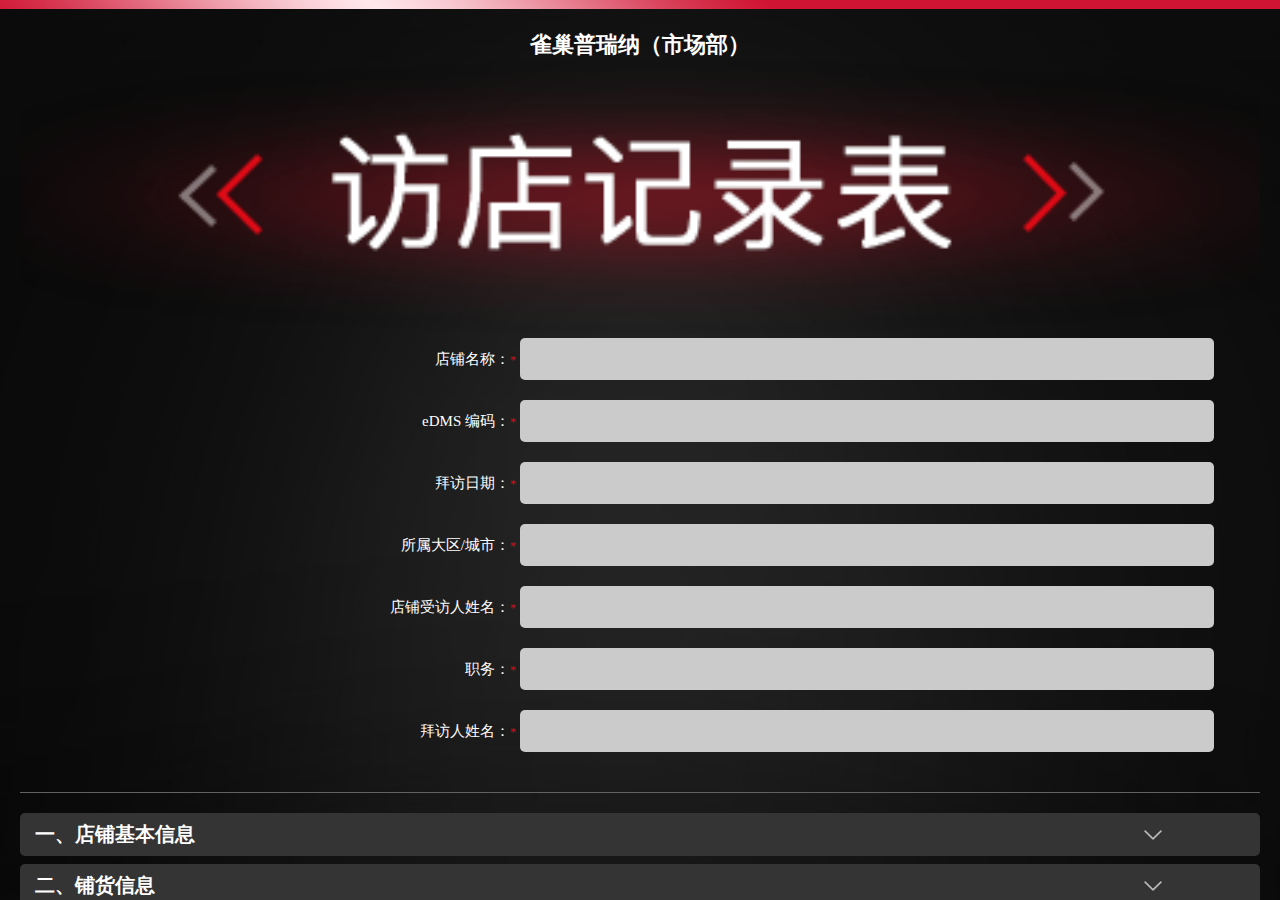
==== html/index.html @ 9c5c5c40 "add html" ====
<!DOCTYPE html>
<html lang="en">
<head>
	<meta charset="UTF-8">
	<title>雀巢普瑞纳</title>
	<meta name="viewport" content="width=device-width, initial-scale=1.0, maximum-scale=1.0, user-scalable=no" />
	<meta name="format-detection" content="email=no" />
	<meta name="formate-detection" content="email=no" />
	<meta name="Keywords" content="雀巢普瑞纳（市场部）" />
	<meta name="Description" content="访店记录表" />
	<!--css-->
	<link rel="stylesheet" type="text/css" href="css/main.css"/>
</head>
<body>
	<div class="container" id="container">
		<div class="wrapper">
			<!--mainInfo begin-->
			<div class="mainInfo">
				<h2>雀巢普瑞纳（市场部）</h2>
				<img class="recordSheet" src="images/recordSheet.png" alt="访店记录表">
				<div >
					<label>店铺名称：<span>*</span></label>
					<input type="text" name="shopName" />
				</div>
				<div >
					<label>eDMS 编码：<span>*</span></label>
					<input type="text" name="eDMSCode" />
				</div><div >
					<label>拜访日期：<span>*</span></label>
					<input type="text" name="visitDate" />
				</div><div >
					<label>所属大区/城市：<span>*</span></label>
					<input type="text" name="city" />
				</div><div >
					<label>店铺受访人姓名：<span>*</span></label>
					<input type="text" name="respondentsName" />
				</div><div >
					<label>职务：<span>*</span></label>
					<input type="text" name="position" />
				</div><div >
					<label>拜访人姓名：<span>*</span></label>
					<input type="text" name="visitorName" />
				</div>
				<div class="line"></div>
			</div>
			<!--mainInfo End-->
			<!--shopInfo begin-->
			<div class="primaryInfo shopInfo">
				<h2 class="title">一、店铺基本信息</h2>
				<div class="shopInfoCont padTop">
					<div class="smallTitle">1.主营业务类型：</div>
					<ul class="checkBox_options mainServiceType">
	                    <li><span>
	                        <input value="狗干粮" type="checkbox" name="food"></span>
	                        <label>狗干粮</label>
	                    </li>
	                    <li><span>
	                        <input value="猫干粮" type="checkbox" name="food"></span>
	                        <label>猫干粮</label>
	                    </li>
	                    <li><span>
	                        <input value="狗湿粮" type="checkbox" name="food"></span>
	                        <label>狗湿粮</label>
	                    </li>
	                    <li><span>
	                        <input value="猫湿量" type="checkbox" name="food"></span>
	                        <label>猫湿量</label>
	                    </li>
	                    <li><span>
	                        <input value="零食" type="checkbox" name="food"></span>
	                        <label>零食</label>
	                    </li>
	                    <li><span>
	                        <input value="营养品" type="checkbox" name="food"></span>
	                        <label>营养品</label>
	                    </li>
	                </ul>
	                <div class="smallTitle">2.增殖服务类型：</div>
					<ul class="checkBox_options addServiceType">
	                    <li><span>
	                        <input value="洗澡美容" type="checkbox" name="addService"></span>
	                        <label>洗澡美容</label>
	                    </li>
	                    <li><span>
	                        <input value="寄养" type="checkbox" name="addService"></span>
	                        <label>寄养</label>
	                    </li>
	                    <li><span>
	                        <input value="幼犬售卖" type="checkbox" name="addService"></span>
	                        <label>幼犬售卖</label>
	                    </li>
	                    <li><span>
	                        <input value="幼猫售卖" type="checkbox" name="addService"></span>
	                        <label>幼猫售卖</label>
	                    </li>
	                    <li><span>
	                        <input value=" 基础医疗" type="checkbox" name="addService"></span>
	                        <label> 基础医疗</label>
	                    </li>
	                </ul>
					<div class="smallTitle">3.是否为连锁（3家或以上为连锁）：</div>
					<ul class="radio_options addServiceType">
					    <li><span class="radio_eo ">
					        <input  type="radio"  name="chain" value="是" />
					    	</span>
					    	<label for="chain">是</label>
					    </li>
					    <li><span class="radio_eo ">
					        <input  type="radio"  name="chain" value="否" />
					    	</span>
					    	<label for="chain">否</label>
					    </li>
					</ul>
					<div class="smallTitle">4.店铺面积（m2）：</div>
					<ul class="radio_options addServiceType">
					    <li><span class="radio_eo">
					        <input  type="radio"  name="area" value="≥200" />
					    	</span>
					    	<label for="area">≥200</label>
					    </li>
					    <li><span class="radio_eo ">
					        <input  type="radio"  name="area" value="100~200" />
					    	</span>
					    	<label for="area">100~200</label>
					    </li>
						<li><span class="radio_eo ">
					        <input  type="radio"  name="area" value="50~100" />
					    	</span>
					    	<label for="area">50~100</label>
					    </li>
					    <li><span class="radio_eo ">
					        <input  type="radio"  name="area" value="20~40" />
					    	</span>
					    	<label for="area">20~40</label>
					    </li>
					    <li><span class="radio_eo ">
					        <input  type="radio"  name="area" value="50" />
					    	</span>
					    	<label for="area">50</label>
					    </li>
					</ul>
					<div class="smallTitle">5.经营年限：</div>
					<ul class="radio_options addServiceType">
					    <li><span class="radio_eo ">
					        <input  type="radio"  name="operatingYears" value="≥3" />
					    	</span>
					    	<label for="operatingYears">≥3</label>
					    </li>
					    <li><span class="radio_eo ">
					        <input  type="radio"  name="operatingYears" value="1~3" />
					    	</span>
					    	<label for="operatingYears">1~3</label>
					    </li>
						<li><span class="radio_eo ">
					        <input  type="radio"  name="operatingYears" value="≤1" />
					    	</span>
					    	<label for="operatingYears">≤1</label>
					    </li>
					</ul>
					<div class="smallTitle">6.店员数量：</div>
					<ul class="radio_options addServiceType">
					    <li><span class="radio_eo ">
					        <input  type="radio"  name="clerkNum" value="≥20" />
					    	</span>
					    	<label for="clerkNum">≥20</label>
					    </li>
					    <li><span class="radio_eo ">
					        <input  type="radio"  name="clerkNum" value="10~20" />
					    	</span>
					    	<label for="clerkNum">10~20</label>
					    </li>
						<li><span class="radio_eo ">
					        <input  type="radio"  name="clerkNum" value="5~10" />
					    	</span>
					    	<label for="clerkNum">5~10</label>
					    </li>
					    <li><span class="radio_eo ">
					        <input  type="radio"  name="clerkNum" value="2~5" />
					    	</span>
					    	<label for="clerkNum">2~5</label>
					    </li>
					    <li><span class="radio_eo ">
					        <input  type="radio"  name="clerkNum" value="≤2" />
					    	</span>
					    	<label for="clerkNum">≤2 </label>
					    </li>
					</ul>
					<div class="smallTitle">7.工作日平均每日客流量：</div>
					<ul class="radio_options passengerFlowDaily">
					    <li><span class="radio_eo ">
					        <input  type="radio"  name="passengerFlowDaily" value="≥30" />
					    	</span>
					    	<label for="passengerFlowDaily">≥30</label>
					    </li>
					    <li><span class="radio_eo ">
					        <input  type="radio"  name="passengerFlowDaily" value="20~30" />
					    	</span>
					    	<label for="passengerFlowDaily">20~30</label>
					    </li>
						<li><span class="radio_eo ">
					        <input  type="radio"  name="passengerFlowDaily" value="10~20" />
					    	</span>
					    	<label for="passengerFlowDaily">10~20</label>
					    </li>
					    <li><span class="radio_eo ">
					        <input  type="radio"  name="passengerFlowDaily" value="≤10" />
					    	</span>
					    	<label for="passengerFlowDaily">≤10</label>
					    </li>
					</ul>
					<div class="smallTitle">8.周末每日客流量：</div>
					<ul class="radio_options passengerFlowWeekly">
					    <li><span class="radio_eo ">
					        <input  type="radio"  name="passengerFlowWeekly" value="≥50 " />
					    	</span>
					    	<label for="passengerFlowWeekly">≥50 </label>
					    </li>
					    <li><span class="radio_eo ">
					        <input  type="radio"  name="passengerFlowWeekly" value="40~30" />
					    	</span>
					    	<label for="passengerFlowWeekly">40~30</label>
					    </li>
						<li><span class="radio_eo ">
					        <input  type="radio"  name="passengerFlowWeekly" value="20~30" />
					    	</span>
					    	<label for="passengerFlowWeekly">20~30</label>
					    </li>
					    <li><span class="radio_eo ">
					        <input  type="radio"  name="passengerFlowWeekly" value="≤20" />
					    	</span>
					    	<label for="passengerFlowWeekly">≤20</label>
					    </li>
					</ul>
					<div class="smallTitle">9.每个月总营业额（RMB）：</div>
					<ul class="radio_options turnoverMonthly halfWidth">
					    <li class="short"><span class="radio_eo ">
					        <input  type="radio"  name="turnoverMonthly" value="≥150,000" />
					    	</span>
					    	<label for="turnoverMonthly">≥150,000</label>
					    </li>
					    <li class="long"><span class="radio_eo ">
					        <input  type="radio"  name="turnoverMonthly" value="100,000~150,000" />
					    	</span>
					    	<label for="turnoverMonthly">100,000~150,000</label>
					    </li>
						<li><span class="radio_eo ">
					        <input  type="radio"  name="turnoverMonthly" value="50,000~100,000" />
					    	</span>
					    	<label for="turnoverMonthly">50,000~100,000</label>
					    </li>
					    <li><span class="radio_eo ">
					        <input  type="radio"  name="turnoverMonthly" value="10,000~50,000" />
					    	</span>
					    	<label for="turnoverMonthly">10,000~50,000</label>
					    </li>
					</ul>
					<div class="smallTitle">10.店铺年租金：
						<input class="annualRent" type="text" /> 人民币
					</div>
					<div class="smallTitle">11.店内所有狗干粮品牌中热卖的前三名单品：</div>
					<p class="rankingNum">第一名</p>
					<div class="proInfo hotProInfo">
						<label>品牌</label>
						<input type="text" class="brand"/>
					</div>
					<div class="proInfo hotProInfo">
						<label>单品名称</label>
						<input type="text" class="proName"/>
					</div>
					<div class="proInfo hotProInfo">
						<label>重量(g)</label>
						<input type="text" class="weight"/>
					</div>
					<div class="proInfo hotProInfo">
						<label>店铺零售价</label>
						<input type="text" class="price"/>
					</div>
					<p class="rankingNum">第二名</p>
					<div class="proInfo hotProInfo">
						<label>品牌</label>
						<input type="text" class="brand"/>
					</div>
					<div class="proInfo hotProInfo">
						<label>单品名称</label>
						<input type="text" class="proName"/>
					</div>
					<div class="proInfo hotProInfo">
						<label>重量(g)</label>
						<input type="text" class="weight"/>
					</div>
					<div class="proInfo hotProInfo">
						<label>店铺零售价</label>
						<input type="text" class="price"/>
					</div>
					<p class="rankingNum">第三名</p>
					<div class="proInfo hotProInfo">
						<label>品牌</label>
						<input type="text" class="brand"/>
					</div>
					<div class="proInfo hotProInfo">
						<label>单品名称</label>
						<input type="text" class="proName"/>
					</div>
					<div class="proInfo hotProInfo">
						<label>重量(g)</label>
						<input type="text" class="weight"/>
					</div>
					<div class="proInfo hotProInfo">
						<label>店铺零售价</label>
						<input type="text" class="price"/>
					</div>
					<div class="smallTitle">12.是否接受过普瑞纳的产品卖点培训（如果是请回答项目13）：</div>
					<ul class="radio_options training halfWidth">
					    <li><span class="radio_eo ">
					        <input  type="radio"  name="training" value="是" />
					    	</span>
					    	<label for="training">是</label>
					    </li>
					    <li><span class="radio_eo ">
					        <input  type="radio"  name="training" value="否" />
					    	</span>
					    	<label for="training">否</label>
					    </li>
					</ul>
					<div class="smallTitle">13.最近一次接受培训的时间：</div>
					<ul class="radio_options preTraining halfWidth">
					    <li><span class="radio_eo ">
					        <input  type="radio"  name="preTraining" value="≥ 1年" />
					    	</span>
					    	<label for="preTraining">≥ 1年</label>
					    </li>
					    <li><span class="radio_eo ">
					        <input  type="radio"  name="preTraining" value="半年~1年" />
					    	</span>
					    	<label for="preTraining">半年~1年</label>
					    </li>
					    <li><span class="radio_eo ">
					        <input  type="radio"  name="preTraining" value="半年" />
					    	</span>
					    	<label for="preTraining">半年</label>
					    </li> 
					</ul>

				</div>
				
			</div>
			<!--shopInfo End-->
			<!--distributionInfo begin-->
			<div class="primaryInfo distributionInfo">
				<h2 class="title">二、铺货信息</h2>
				<div class="shopInfoCont">
					<div class="smallTitle">1.是否参加普瑞纳TOP100计划：</div>
					<ul class="radio_options TOP100 ">
	                    <li><span class="radio_eo ">
                            <input  type="radio"  name="TOP100" value="是" />
                        	</span>
                        	<label for="TOP100">是</label>
                        </li>
                        <li><span class="radio_eo ">
                            <input  type="radio"  name="TOP100" value="否" />
                        	</span>
                        	<label for="TOP100">否</label>
                        </li>
                        <li><span class="radio_eo ">
                            <input  type="radio"  name="TOP100" value="洽谈中" />
                        	</span>
                        	<label for="TOP100">洽谈中</label>
                        </li> 
	                </ul>
					<div class="smallTitle">2.是否参加幼犬幼猫计划：</div>
					<ul class="radio_options TOP100 ">
					    <li><span class="radio_eo ">
					        <input  type="radio"  name="pupPlan" value="是" />
					        </span>
					        <label for="pupPlan">是</label>
					    </li>
					    <li><span class="radio_eo ">
					        <input  type="radio"  name="pupPlan" value="否" />
					        </span>
					        <label for="pupPlan">否</label>
					    </li>
					    <li><span class="radio_eo ">
					        <input  type="radio"  name="pupPlan" value="洽谈中" />
					        </span>
					        <label for="pupPlan">洽谈中</label>
					    </li> 
					</ul>
					<div class="smallTitle">3.是否参加普瑞纳促销计划：</div>
					<ul class="radio_options TOP100 ">
					    <li><span class="radio_eo ">
					        <input  type="radio"  name="purinaPlan" value="是" />
					        </span>
					        <label for="purinaPlan">是</label>
					    </li>
					    <li><span class="radio_eo ">
					        <input  type="radio"  name="purinaPlan" value="否" />
					        </span>
					        <label for="purinaPlan">否</label>
					    </li>
					    <li><span class="radio_eo ">
					        <input  type="radio"  name="purinaPlan" value="洽谈中" />
					        </span>
					        <label for="purinaPlan">洽谈中</label>
					    </li> 
					</ul>
					<div class="smallTitle">4.普瑞纳在售品牌</div>
					<ul class="checkBox_options saleBrand halfWidth">
					    <li><span>
					        <input value="冠能犬干粮" type="checkbox" name="sellingBrand"></span>
					        <label>冠能犬干粮</label>
					    </li>
					    <li><span>
					        <input value="丝倍亮犬干粮" type="checkbox" name="sellingBrand"></span>
					        <label>丝倍亮犬干粮</label>
					    </li>
					    <li><span>
					        <input value="康多乐犬干粮" type="checkbox" name="sellingBrand"></span>
					        <label>康多乐犬干粮</label>
					    </li>
					    <li><span>
					        <input value="冠能猫干粮" type="checkbox" name="sellingBrand"></span>
					        <label>冠能猫干粮</label>
					    </li>
					    <li><span>
					        <input value="喜跃猫干粮" type="checkbox" name="sellingBrand"></span>
					        <label>喜跃猫干粮</label>
					    </li>
					    <li><span>
					        <input value="喜跃猫湿粮" type="checkbox" name="sellingBrand"></span>
					        <label>喜跃猫湿粮</label>
					    </li>
					    <li><span>
					        <input value="珍致猫湿粮" type="checkbox" name="sellingBrand"></span>
					        <label>珍致猫湿粮</label>
					    </li>
					    <li><span>
					        <input value="妙多乐猫干粮" type="checkbox" name="sellingBrand"></span>
					        <label>妙多乐猫干粮</label>
					    </li>
					    <li><span>
					        <input value="泰迪猫砂" type="checkbox" name="sellingBrand"></span>
					        <label>泰迪猫砂</label>
					    </li>
					</ul>
					<div class="smallTitle">5.是否有断货情况：</div>
					<ul class="radio_options shortSupply ">
					    <li><span class="radio_eo ">
					        <input  type="radio"  name="shortSupply" value="无" />
					        </span>
					        <label for="shortSupply">无</label>
					    </li>
					    <li><span class="radio_eo ">
					        <input  type="radio"  name="shortSupply" value="有" />
					        </span>
					        <label for="shortSupply">有</label>
					    </li>
					</ul>
					<div class="smallTitle">6.若有，断货具体信息为：</div>
					<div class="proInfo shortSupInfo">
					    <label>单品名称</label>
					    <input type="text" class="sigleProName"/>
					</div>
					<div class="proInfo shortSupInfo">
					    <label>包装重量</label>
					    <input type="text" class="packageWeight"/>
					</div>
					<div class="proInfo shortSupInfo">
					    <label>断货时长</label>
					    <ul class="radio_options shortSupTime ">
					        <li><span class="radio_eo ">
					            <input  type="radio"  name="shortSupTime" value="≥3个月" />
					            </span>
					            <label for="shortSupply">≥3个月</label>
					        </li>
					        <li><span class="radio_eo ">
					            <input  type="radio"  name="shortSupTime" value="1~3个月" />
					            </span>
					            <label for="shortSupply">1~3个月</label>
					        </li>
					        <li><span class="radio_eo ">
					            <input  type="radio"  name="shortSupTime" value="≤1个月" />
					            </span>
					            <label for="shortSupply">≤1个月</label>
					        </li>
					    </ul>
					</div>
				</div>
			</div>
			<!--distributionInfo End-->
			<!--storeDecoration begin-->
			<div class="primaryInfo storeDecoration">
				<h2 class="title">三、门店装饰</h2>
				<div class="shopInfoCont">
					<div class="smallTitle">1.外部装饰：</div>
					<ul class="checkBox_options outDecoration halfWidth">
		                <li><span>
		                    <input value="普瑞纳广告牌" type="checkbox" name="outDecoration"></span>
		                    <label>普瑞纳广告牌</label>
		                </li>
		                <li><span>
		                    <input value="产品橱窗展示" type="checkbox" name="outDecoration"></span>
		                    <label>产品橱窗展示</label>
		                </li>
		                <li><span>
		                    <input value="普瑞纳品牌海报" type="checkbox" name="outDecoration"></span>
		                    <label>普瑞纳品牌海报</label>
		                </li>
		                <li><span>
		                    <input value="橱窗/门贴纸" type="checkbox" name="outDecoration"></span>
		                    <label>橱窗/门贴纸</label>
		                </li>
		                <li class="short"><span>
		                    <input value="店招" type="checkbox" name="outDecoration"></span>
		                    <label>店招</label>
		                </li>
		                <li class="long"><span>
		                    <input value="店铺橱窗/门上方遮篷" type="checkbox" name="outDecoration"></span>
		                    <label>店铺橱窗/门上方遮篷</label>
		                </li>
		                <li class="shorter others"><span>
		                    <input value="其它" type="checkbox" name="outDecoration"></span>
		                    <label>其它</label>
		                    <textarea class="othersTxt"></textarea>
		                </li>
		                
		            </ul>
		            <div class="smallTitle">2.内部装饰：</div>
					<ul class="checkBox_options innerDecoration halfWidth">
		                <li class="longest"><span>
		                    <input value="收银台的普瑞纳品牌展示" type="checkbox" name="innerDecoration"></span>
		                    <label>收银台的普瑞纳品牌展示</label>
		                </li>
		                <li class="longest"><span>
		                    <input value="普瑞纳海报" type="checkbox" name="innerDecoration"></span>
		                    <label>普瑞纳海报</label>
		                </li>
		                <li class="longest"><span>
		                    <input value="店员的普瑞纳品牌配饰" type="checkbox" name="innerDecoration"></span>
		                    <label>店员的普瑞纳品牌配饰</label>
		                </li>
		                <li class="shorter others"><span>
		                    <input value="其它" type="checkbox" name="innerDecoration"></span>
		                    <label>其它</label>
		                    <textarea class="othersTxt"></textarea>
		                </li>
		            </ul>
		            <div class="smallTitle">3.货架/走廊装饰：</div>
					<ul class="checkBox_options innerDecoration halfWidth">
		                <li ><span>
		                    <input value="品牌贴纸" type="checkbox" name="passageDecoration"></span>
		                    <label>品牌贴纸</label>
		                </li>
		                <li ><span>
		                    <input value="品牌摇摇卡" type="checkbox" name="passageDecoration"></span>
		                    <label>品牌摇摇卡</label>
		                </li>
		                <li ><span>
		                    <input value="价格宣传单" type="checkbox" name="passageDecoration"></span>
		                    <label>价格宣传单</label>
		                </li>
		                <li ><span>
		                    <input value="顶棚悬挂物" type="checkbox" name="passageDecoration"></span>
		                    <label>顶棚悬挂物</label>
		                </li>
		                <li class="longest"><span>
		                    <input value="主货架附近的地堆" type="checkbox" name="passageDecoration"></span>
		                    <label>主货架附近的地堆</label>
		                </li>
		                <li><span>
		                    <input value="二级货架" type="checkbox" name="passageDecoration"></span>
		                    <label>二级货架</label>
		                </li>
		                <li><span>
		                    <input value="主题展示区" type="checkbox" name="passageDecoration"></span>
		                    <label>主题展示区</label>
		                </li>
		                <li class="shorter others"><span>
		                    <input value="其它" type="checkbox" name="passageDecoration"></span>
		                    <label>其它</label>
		                    <textarea class="othersTxt"></textarea>
		                </li>
		            </ul>
            	</div>
			</div>
			<!--storeDecoration end-->
			<!--dogFood begin-->
			<div class="primaryInfo dogFoodPosition">
				<h2 class="title">四、犬干粮区货架布置</h2>
				<div class="shopInfoCont">
					<div class="smallTitle">1.主货架陈列位置：</div>
					<ul class="radio_options dogFood ">
	                    <li><span class="radio_eo ">
                            <input  type="radio"  name="dogFood" value="热销区" />
                        	</span>
                        	<label for="dogFood">热销区</label>
                        </li>
                        <li><span class="radio_eo ">
                            <input  type="radio"  name="dogFood" value="冷销区" />
                        	</span>
                        	<label for="dogFood">冷销区</label>
                        </li>
                        <li><span class="radio_eo ">
                            <input  type="radio"  name="dogFood" value="停留区" />
                        	</span>
                        	<label for="dogFood">停留区</label>
                        </li>
                    </ul>
                    <div class="smallTitle">2.整个货架中，符合“幼犬-成犬-特殊配方”（从左至右）顺序陈列的排面占比？</div>
					<ul class="radio_options FoodProportion halfWidth">
	                    <li><span class="radio_eo ">
                            <input  type="radio"  name="pupProportion" value="100%" />
                        	</span>
                        	<label for="pupProportion">100%</label>
                        </li>
                        <li><span class="radio_eo ">
                            <input  type="radio"  name="pupProportion" value="50~100%" />
                        	</span>
                        	<label for="pupProportion">50~100%</label>
                        </li>
                        <li><span class="radio_eo ">
                            <input  type="radio"  name="pupProportion" value="≤50%" />
                        	</span>
                        	<label for="pupProportion">≤50%</label>
                        </li>
                    </ul>
                    <div class="smallTitle">3.每个生命阶段中，符合“小型犬-中型犬-大型犬”（从左至右）顺序陈列的排面占比？</div>
					<ul class="radio_options proportion halfWidth">
	                    <li><span class="radio_eo ">
                            <input  type="radio"  name="lifeProportion" value="100%" />
                        	</span>
                        	<label for="lifeProportion">100%</label>
                        </li>
                        <li><span class="radio_eo ">
                            <input  type="radio"  name="lifeProportion" value="50~100%" />
                        	</span>
                        	<label for="lifeProportion">50~100%</label>
                        </li>
                        <li><span class="radio_eo ">
                            <input  type="radio"  name="lifeProportion" value="≤50%" />
                        	</span>
                        	<label for="lifeProportion">≤50%</label>
                        </li>
                    </ul>
                    <div class="smallTitle">4.整个货架中，符合“包装重量从轻到重”（从上至下）顺序陈列的排面占比？</div>
					<ul class="radio_options weightProportion halfWidth">
	                    <li><span class="radio_eo ">
                            <input  type="radio"  name="weight" value="100%" />
                        	</span>
                        	<label for="weight">100%</label>
                        </li>
                        <li><span class="radio_eo ">
                            <input  type="radio"  name="weight" value="50~100%" />
                        	</span>
                        	<label for="weight">50~100%</label>
                        </li>
                        <li><span class="radio_eo ">
                            <input  type="radio"  name="weight" value="≤50%" />
                        	</span>
                        	<label for="weight">≤50%</label>
                        </li>
                    </ul>
                    <div class="smallTitle">5.	单品价格是否在普瑞纳RSP建议范围内（随即抽检5个SKU，拍照留做参考）？</div>
					<ul class="radio_options unitPriceRange halfWidth">
	                    <li><span class="radio_eo ">
                            <input  type="radio"  name="unitPrice" value="是" />
                        	</span>
                        	<label for="unitPrice">是</label>
                        </li>
                        <li><span class="radio_eo ">
                            <input  type="radio"  name="unitPrice" value="否" />
                        	</span>
                        	<label for="unitPrice">否</label>
                        </li>
                    </ul>
                    <div class="smallTitle">6.是否有过期单品（随即抽检5个SKU）？</div>
					<ul class="radio_options overduePro halfWidth">
	                    <li><span class="radio_eo ">
                            <input  type="radio"  name="overdue" value="是" />
                        	</span>
                        	<label for="overdue">是</label>
                        </li>
                        <li><span class="radio_eo ">
                            <input  type="radio"  name="overdue" value="否" />
                        	</span>
                        	<label for="overdue">否</label>
                        </li>
                    </ul>
                    <div class="smallTitle">7.普瑞纳货架上是否有需要更新的品牌信息？</div>
					<ul class="radio_options updateInfo halfWidth">
	                    <li><span class="radio_eo ">
                            <input  type="radio"  name="update" value="是" />
                        	</span>
                        	<label for="update">是</label>
                        </li>
                        <li><span class="radio_eo ">
                            <input  type="radio"  name="update" value="否" />
                        	</span>
                        	<label for="update">否</label>
                        </li>
                    </ul>
                </div>
            </div>
            <!--dogFood end-->
            <!--catFood begin-->
			<div class="primaryInfo catFoodPosition">
				<h2 class="title">五、猫干粮区货架布置</h2>
				<div class="shopInfoCont">
					<div class="smallTitle">1.主货架陈列位置：</div>
					<ul class="radio_options catFood ">
	                    <li><span class="radio_eo ">
                            <input  type="radio"  name="catFood" value="热销区" />
                        	</span>
                        	<label for="catFood">热销区</label>
                        </li>
                        <li><span class="radio_eo ">
                            <input  type="radio"  name="catFood" value="冷销区" />
                        	</span>
                        	<label for="catFood">冷销区</label>
                        </li>
                        <li><span class="radio_eo ">
                            <input  type="radio"  name="catFood" value="停留区" />
                        	</span>
                        	<label for="catFood">停留区</label>
                        </li>
                    </ul>
                    <div class="smallTitle">2.整个货架中，符合“幼猫-成猫-特殊配方”（从左至右）顺序陈列的排面占比？</div>
					<ul class="radio_options catFoodProportion halfWidth">
	                    <li><span class="radio_eo ">
                            <input  type="radio"  name="catProportion" value="100%" />
                        	</span>
                        	<label for="catProportion">100%</label>
                        </li>
                        <li><span class="radio_eo ">
                            <input  type="radio"  name="catProportion" value="50~100%" />
                        	</span>
                        	<label for="catProportion">50~100%</label>
                        </li>
                        <li><span class="radio_eo ">
                            <input  type="radio"  name="catProportion" value="≤50%" />
                        	</span>
                        	<label for="catProportion">≤50%</label>
                        </li>
                    </ul>
                    <div class="smallTitle">3.	整个货架中，符合“包装重量从轻到重”（从上至下）的顺序陈列的排面占比？</div>
					<ul class="radio_options catWeightProportion halfWidth">
	                    <li><span class="radio_eo ">
                            <input  type="radio"  name="catWeiProportion" value="100%" />
                        	</span>
                        	<label for="catWeiProportion">100%</label>
                        </li>
                        <li><span class="radio_eo ">
                            <input  type="radio"  name="catWeiProportion" value="50~100%" />
                        	</span>
                        	<label for="catWeiProportion">50~100%</label>
                        </li>
                        <li><span class="radio_eo ">
                            <input  type="radio"  name="catWeiProportion" value="≤50%" />
                        	</span>
                        	<label for="catWeiProportion">≤50%</label>
                        </li>
                    </ul>
                    <div class="smallTitle">4.单品价格是否在普瑞纳RSP范围内（随即抽检5个SKU，拍照留做参考）</div>
					<ul class="radio_options catRSPRange halfWidth">
	                    <li><span class="radio_eo ">
                            <input  type="radio"  name="catRSP" value="是" />
                        	</span>
                        	<label for="catRSP">是</label>
                        </li>
                        <li><span class="radio_eo ">
                            <input  type="radio"  name="catRSP" value="否" />
                        	</span>
                        	<label for="catRSP">否</label>
                        </li>
                    </ul>
                    <div class="smallTitle">5.是否有过期单品（随即抽检5个SKU）？</div>
					<ul class="radio_options catOverduePro halfWidth">
	                    <li><span class="radio_eo ">
                            <input  type="radio"  name="catOverdue" value="是" />
                        	</span>
                        	<label for="catOverdue">是</label>
                        </li>
                        <li><span class="radio_eo ">
                            <input  type="radio"  name="catOverdue" value="否" />
                        	</span>
                        	<label for="catOverdue">否</label>
                        </li>
                    </ul>
                    <div class="smallTitle">6.普瑞纳货架上是否有需要更新的品牌信息？</div>
					<ul class="radio_options catUpdateInfo halfWidth">
	                    <li><span class="radio_eo ">
                            <input  type="radio"  name="catUpdate" value="是" />
                        	</span>
                        	<label for="catUpdate">是</label>
                        </li>
                        <li><span class="radio_eo ">
                            <input  type="radio"  name="catUpdate" value="否" />
                        	</span>
                        	<label for="catUpdate">否</label>
                        </li>
                    </ul>
                </div>
            </div>
            <!--dogFood end-->
            <!--catWetFood begin-->
			<div class="primaryInfo catWetFoodPosition">
				<h2 class="title">六、猫干粮区货架布置</h2>
				<div class="shopInfoCont">
					<div class="smallTitle">1.主货架陈列位置：</div>
					<ul class="radio_options catWetFood ">
	                    <li><span class="radio_eo ">
                            <input  type="radio"  name="catWetFood" value="热销区" />
                        	</span>
                        	<label for="catWetFood">热销区</label>
                        </li>
                        <li><span class="radio_eo ">
                            <input  type="radio"  name="catWetFood" value="冷销区" />
                        	</span>
                        	<label for="catWetFood">冷销区</label>
                        </li>
                        <li><span class="radio_eo ">
                            <input  type="radio"  name="catWetFood" value="停留区" />
                        	</span>
                        	<label for="catWetFood">停留区</label>
                        </li>
                    </ul>
                    <div class="smallTitle">2.是否按照不同生命阶段陈列？</div>
					<ul class="radio_options catLiftList halfWidth">
	                    <li><span class="radio_eo ">
                            <input  type="radio"  name="catLift" value="是" />
                        	</span>
                        	<label for="catLift">是</label>
                        </li>
                        <li><span class="radio_eo ">
                            <input  type="radio"  name="catLift" value="否" />
                        	</span>
                        	<label for="catLift">否</label>
                        </li>
                    </ul>
                    <div class="smallTitle">3.是否按照不同口味分类陈列？</div>
					<ul class="radio_options catFoodTaste halfWidth">
	                    <li><span class="radio_eo ">
                            <input  type="radio"  name="catTaste" value="是" />
                        	</span>
                        	<label for="catTaste">是</label>
                        </li>
                        <li><span class="radio_eo ">
                            <input  type="radio"  name="catTaste" value="否" />
                        	</span>
                        	<label for="catTaste">否</label>
                        </li>
                    </ul>
                    <div class="smallTitle">4.单品价格是否在普瑞纳RSP范围内（随即抽检5个SKU，拍照留做参考）？</div>
					<ul class="radio_options catWetRSPRange halfWidth">
	                    <li><span class="radio_eo ">
                            <input  type="radio"  name="catWetRSP" value="是" />
                        	</span>
                        	<label for="catWetRSP">是</label>
                        </li>
                        <li><span class="radio_eo ">
                            <input  type="radio"  name="catWetRSP" value="否" />
                        	</span>
                        	<label for="catWetRSP">否</label>
                        </li>
                    </ul>
                    <div class="smallTitle">5.是否有过期单品（随即抽检5个SKU）？</div>
					<ul class="radio_options catWetOverduePro halfWidth">
	                    <li><span class="radio_eo ">
                            <input  type="radio"  name="catWetOverdue" value="是" />
                        	</span>
                        	<label for="catWetOverdue">是</label>
                        </li>
                        <li><span class="radio_eo ">
                            <input  type="radio"  name="catWetOverdue" value="否" />
                        	</span>
                        	<label for="catWetOverdue">否</label>
                        </li>
                    </ul>
                    <div class="smallTitle">6.普瑞纳货架上是否有需要更新的品牌信息？</div>
					<ul class="radio_options catWetUpdateInfo halfWidth">
	                    <li><span class="radio_eo ">
                            <input  type="radio"  name="catWetUpdate" value="是" />
                        	</span>
                        	<label for="catWetUpdate">是</label>
                        </li>
                        <li><span class="radio_eo ">
                            <input  type="radio"  name="catWetUpdate" value="否" />
                        	</span>
                        	<label for="catWetUpdate">否</label>
                        </li>
                    </ul>
                </div>
            </div>
            <!--catWetFood end-->
            <!--storeFeedback begin-->
			<div class="primaryInfo storeFeedback">
				<h2 class="title">七、店铺反馈</h2>
				<div class="shopInfoCont">
					<div class="smallTitle">1.店铺对普瑞纳品牌的了解程度：</div>
					<ul class="radio_options Feedback ">
	                    <li><span class="radio_eo ">
                            <input  type="radio"  name="Feedback" value="不了解" />
                        	</span>
                        	<label for="Feedback">不了解</label>
                        </li>
                        <li><span class="radio_eo ">
                            <input  type="radio"  name="Feedback" value="了解一点" />
                        	</span>
                        	<label for="Feedback">了解一点</label>
                        </li>
                        <li><span class="radio_eo ">
                            <input  type="radio"  name="Feedback" value="不确定" />
                        	</span>
                        	<label for="Feedback">不确定</label>
                        </li>
                        <li><span class="radio_eo ">
                            <input  type="radio"  name="Feedback" value="比较了解" />
                        	</span>
                        	<label for="Feedback">比较了解</label>
                        </li>
                        <li><span class="radio_eo ">
                            <input  type="radio"  name="Feedback" value="非常了解" />
                        	</span>
                        	<label for="Feedback">非常了解</label>
                        </li>
                    </ul>
                    <div class="smallTitle">2.店铺对普瑞纳产品的了解程度：</div>
					<ul class="radio_options learnAboutDegree ">
	                    <li><span class="radio_eo ">
                            <input  type="radio"  name="learnAbout" value="不了解" />
                        	</span>
                        	<label for="learnAbout">不了解</label>
                        </li>
                        <li><span class="radio_eo ">
                            <input  type="radio"  name="learnAbout" value="了解一点" />
                        	</span>
                        	<label for="learnAbout">了解一点</label>
                        </li>
                        <li><span class="radio_eo ">
                            <input  type="radio"  name="learnAbout" value="不确定" />
                        	</span>
                        	<label for="learnAbout">不确定</label>
                        </li>
                        <li><span class="radio_eo ">
                            <input  type="radio"  name="learnAbout" value="比较了解" />
                        	</span>
                        	<label for="learnAbout">比较了解</label>
                        </li>
                        <li><span class="radio_eo ">
                            <input  type="radio"  name="learnAbout" value="非常了解" />
                        	</span>
                        	<label for="learnAbout">非常了解</label>
                        </li>
                    </ul>
                    <div class="smallTitle">3.店铺对普瑞纳销售支持服务的满意度：</div>
					<ul class="radio_options satisfactionDegree halfWidth">
	                    <li><span class="radio_eo ">
                            <input  type="radio"  name="satisfaction" value="不满意" />
                        	</span>
                        	<label for="satisfaction">不满意</label>
                        </li>
                        <li><span class="radio_eo ">
                            <input  type="radio"  name="satisfaction" value="基本满意" />
                        	</span>
                        	<label for="satisfaction">基本满意</label>
                        </li>
                        <li><span class="radio_eo ">
                            <input  type="radio"  name="satisfaction" value="不确定" />
                        	</span>
                        	<label for="satisfaction">不确定</label>
                        </li>
                        <li><span class="radio_eo ">
                            <input  type="radio"  name="satisfaction" value="比较满意" />
                        	</span>
                        	<label for="satisfaction">比较满意</label>
                        </li>
                        <li><span class="radio_eo ">
                            <input  type="radio"  name="satisfaction" value="非常满意" />
                        	</span>
                        	<label for="satisfaction">非常满意</label>
                        </li>
                    </ul>
                    <div class="smallTitle">4.顾客对NPP产品的投诉占总投诉量的百分比：</div>
					<ul class="radio_options NPPPercent halfWidth">
	                    <li><span class="radio_eo ">
                            <input  type="radio"  name="NPercent" value="0%" />
                        	</span>
                        	<label for="NPercent">0%</label>
                        </li>
                        <li><span class="radio_eo ">
                            <input  type="radio"  name="NPercent" value="0~10%" />
                        	</span>
                        	<label for="NPercent">0~10%</label>
                        </li>
                        <li><span class="radio_eo ">
                            <input  type="radio"  name="NPercent" value="10%~30%" />
                        	</span>
                        	<label for="NPercent">10%~30%</label>
                        </li>
                        <li><span class="radio_eo ">
                            <input  type="radio"  name="NPercent" value="30% ~50%" />
                        	</span>
                        	<label for="NPercent">30% ~50%</label>
                        </li>
                        <li><span class="radio_eo ">
                            <input  type="radio"  name="NPercent" value="≥50%" />
                        	</span>
                        	<label for="NPercent">≥50%</label>
                        </li>
                    </ul>
                    <div class="smallTitle">5.若有投诉，主要属于哪一种投诉？</div>
					<ul class="checkBox_options complain halfWidth">
					    <li><span >
					        <input  type="checkbox"  name="complainType" value="产品质量" />
					    	</span>
					    	<label for="complainType">产品质量</label>
					    </li>
					    <li><span >
					        <input  type="checkbox"  name="complainType" value="价格" />
					    	</span>
					    	<label for="complainType">价格</label>
					    </li>
					    <li class="short"><span >
					        <input  type="checkbox"  name="complainType" value="包装" />
					    	</span>
					    	<label for="complainType">包装</label>
					    </li>
					    <li class="long"><span >
					        <input  type="checkbox"  name="complainType" value="宠物食用后身体不适" />
					    	</span>
					    	<label for="complainType">宠物食用后身体不适</label>
					    </li>
					    <li class="shorter others"><span 	>
					        <input value="其它" type="checkbox" name="complainType"></span>
					        <label for="complainType">其它</label>
					        <textarea class="othersTxt"></textarea>
					    </li>
					</ul>
                    <div class="smallTitle">6.店铺对普瑞纳产品质量方面的建议：</div>
					<textarea class="qualitySuggest"></textarea>
                    <div class="smallTitle">7.店铺对普瑞纳市场营销活动的建议：</div>
                    <textarea class="activitySuggest"></textarea>
                </div>
            </div>
            <!--storeFeedback end-->
            <!--Btn begin-->
            <div class="Btns">
            	<input class="btn reset" type="button" value="重置" />
            	<input class="btn submit" type="button" value="提交" />
            </div>
		</div>
	</div>
	<!--js-->
	<script type="text/javascript" src="js/jquery-1.11.3.min.js"></script>
	<script type="text/javascript" src="js/selcet.js"></script>
	<script type="text/javascript" src="js/main.js"></script>
</body>
</html>
---- html/css/main.css ----
html,
body,
div,
ul,
li,
p,
h2 {
  padding: 0;
  margin: 0;
}
body {
  font-family: "苹方", "宋体";
}
li {
  list-style-type: none;
}
body,
html {
  min-height: 100%;
  background: #101010;
  height: 100%;
  overflow-x: hidden;
  overflow-y: auto;
}
.container {
  position: relative;
  color: #FFF;
  background: url("../images/bg.jpg") #101010 left top no-repeat;
  background-size: 100%;
  height: 100%;
  overflow-x: hidden;
  overflow-y: auto;
  /*************提交成功 二维码页************/
}
.container .wrapper {
  box-sizing: border-box;
  padding: 0 20px 20px;
  background: url("../images/headerLine.png") left top no-repeat;
  background-size: 100%;
}
.container .mainInfo {
  padding-top: 30px;
}
.container .mainInfo h2 {
  text-align: center;
  font-size: 22px;
}
.container .mainInfo .recordSheet {
  width: 100%;
}
.container .mainInfo > div {
  width: 100%;
  margin-bottom: 20px;
}
.container .mainInfo > div label,
.container .mainInfo > div input {
  font-size: 15px;
  display: inline-block;
  box-sizing: border-box;
  height: 42px;
  line-height: 42px;
}
@media (max-width: 360px) {
  .container .mainInfo > div label,
  .container .mainInfo > div input {
    font-size: 13px;
    height: 38px;
    line-height: 38px;
  }
}
.container .mainInfo > div label {
  width: 40%;
  text-align: right;
}
.container .mainInfo > div label span {
  font-size: 12px;
  color: #de0b16;
}
.container .mainInfo > div input {
  width: 56%;
  border: none;
  background: #cbcbcb;
  border-radius: 5px;
  padding: 0 7px;
}
.container .mainInfo .line {
  height: 1px;
  background: #626262;
  margin-top: 40px;
}
.container .primaryInfo {
  margin-top: 8px;
}
.container .primaryInfo .title {
  font-size: 20px;
  background: url("../images/arrowDown.png") #343434 92% center no-repeat;
  background-size: 18px;
  border-radius: 5px;
  padding: 8px 15px;
}
.container .primaryInfo .title.active {
  background: url("../images/arrowUp.png") #343434 92% center no-repeat;
  background-size: 18px;
  border-bottom-right-radius: 0;
  border-bottom-left-radius: 0;
}
.container .primaryInfo .shopInfoCont {
  padding: 0 15px;
  box-sizing: border-box;
  display: none;
  border-bottom-right-radius: 5px;
  border-bottom-left-radius: 5px;
  background: #282828;
}
.container .primaryInfo .shopInfoCont .annualRent {
  border: none;
  border-radius: 5px;
  background: #cbcbcb;
  width: 120px;
  height: 38px;
  line-height: 38px;
  padding: 0 10px;
  box-sizing: border-box;
}
@media (max-width: 370px) {
  .container .primaryInfo .shopInfoCont .annualRent {
    width: 77px;
    height: 30px;
    line-height: 30px;
  }
}
.container .primaryInfo .shopInfoCont .rankingNum {
  font-size: 15px;
  padding: 8px 0 10px;
}
.container .primaryInfo .shopInfoCont .proInfo label,
.container .primaryInfo .shopInfoCont .proInfo input {
  display: inline-block;
  box-sizing: border-box;
  font-size: 15px;
  border: none;
  height: 38px;
  line-height: 38px;
  margin-bottom: 10px;
}
@media (max-width: 370px) {
  .container .primaryInfo .shopInfoCont .proInfo label,
  .container .primaryInfo .shopInfoCont .proInfo input {
    height: 30px;
    line-height: 30px;
  }
}
.container .primaryInfo .shopInfoCont .proInfo label {
  width: 30%;
  text-align: right;
}
.container .primaryInfo .shopInfoCont .proInfo input {
  width: 66%;
  border-radius: 5px;
  padding-left: 10px;
  background: #cbcbcb;
}
.container .primaryInfo .show {
  display: block;
}
.container .primaryInfo .padTop {
  padding-top: 10px;
}
.container .primaryInfo .smallTitle {
  padding: 15px 0 15px;
  font-size: 15px;
}
.container .primaryInfo .checkBox_options li,
.container .primaryInfo .radio_options li {
  height: 24px;
  line-height: 24px;
  font-size: 15px;
  display: inline-block;
  width: 31%;
  margin-bottom: 10px;
}
@media (max-width: 368px) {
  .container .primaryInfo .checkBox_options li,
  .container .primaryInfo .radio_options li {
    font-size: 12px;
  }
}
.container .primaryInfo .checkBox_options li span,
.container .primaryInfo .radio_options li span {
  background: url("../images/select.png") left top no-repeat;
  background-size: 100%;
  width: 24px;
  height: 24px;
  display: inline-block;
  cursor: pointer;
}
.container .primaryInfo .checkBox_options li .checkBox_hidden,
.container .primaryInfo .radio_options li .checkBox_hidden {
  background: url("../images/select.png") left top no-repeat;
  background-size: 100%;
}
.container .primaryInfo .checkBox_options li .checkBox_show,
.container .primaryInfo .radio_options li .checkBox_show {
  background: url("../images/active_select.png") left top no-repeat;
  background-size: 100%;
}
.container .primaryInfo .checkBox_options li .radio_eo,
.container .primaryInfo .radio_options li .radio_eo,
.container .primaryInfo .checkBox_options li .radio_hidden,
.container .primaryInfo .radio_options li .radio_hidden {
  background: url("../images/redio.png") left top no-repeat;
  background-size: 100%;
}
.container .primaryInfo .checkBox_options li .radio_show,
.container .primaryInfo .radio_options li .radio_show {
  background: url("../images/active_redio.png") left top no-repeat;
  background-size: 100%;
}
.container .primaryInfo .checkBox_options li input,
.container .primaryInfo .radio_options li input {
  opacity: 0;
  filter: alpha(opacity=0);
  border: 0px;
  overflow: hidden;
  height: 1px;
  width: 14px;
}
.container .primaryInfo .checkBox_options textarea,
.container .primaryInfo .radio_options textarea {
  width: 70%;
  height: 68px;
}
.container .primaryInfo .checkBox_options .short,
.container .primaryInfo .radio_options .short {
  width: 33%;
}
.container .primaryInfo .checkBox_options .long,
.container .primaryInfo .radio_options .long {
  width: 64%;
}
.container .primaryInfo .checkBox_options .shorter,
.container .primaryInfo .radio_options .shorter {
  width: 22%;
}
.container .primaryInfo .checkBox_options .longer,
.container .primaryInfo .radio_options .longer {
  width: 74%;
  height: 68px;
}
.container .primaryInfo .checkBox_options .longest,
.container .primaryInfo .radio_options .longest {
  width: 100%;
}
.container .primaryInfo .checkBox_options .others,
.container .primaryInfo .radio_options .others {
  width: 100%;
  height: 68px;
}
.container .primaryInfo textarea {
  resize: none;
  box-sizing: border-box;
  border: none;
  display: inline-block;
  width: 90%;
  height: 88px;
  vertical-align: top;
  background: #cbcbcb;
  padding: 5px;
  border-radius: 5px;
}
.container .primaryInfo .shopInfoCont .shortSupTime label {
  width: 60%;
  text-align: left;
  vertical-align: top;
  height: 24px;
  line-height: 24px;
  margin-bottom: 0;
}
.container .primaryInfo .halfWidth li {
  width: 48%;
}
.container .storeFeedback .shopInfoCont {
  padding-bottom: 20px;
}
.container .Btns {
  margin: 25px 0 10px;
  text-align: center;
}
.container .Btns .btn {
  border: none;
  box-sizing: border-box;
  padding: 8px 30px;
  font-size: 22px;
  border-radius: 20px;
  color: #FFF;
  width: 48%;
  cursor: pointer;
}
.container .Btns .reset {
  background: url("../images/reset.png") left top no-repeat;
  background-size: 100% 100%;
}
.container .Btns .submit {
  background: url("../images/submit.png") left top no-repeat;
  background-size: 100% 100%;
}
.container .QRCodeWrap {
  padding-top: 32%;
  text-align: center;
}
.container .QRCodeWrap img {
  width: 80%;
  margin-bottom: 12px;
}
.container .QRCodeWrap .QRCode {
  margin-bottom: 20px;
}
.container .QRCodeWrap p {
  font-size: 26px;
}
@media (max-width: 360px) {
  .container .QRCodeWrap p {
    font-size: 22px;
  }
}
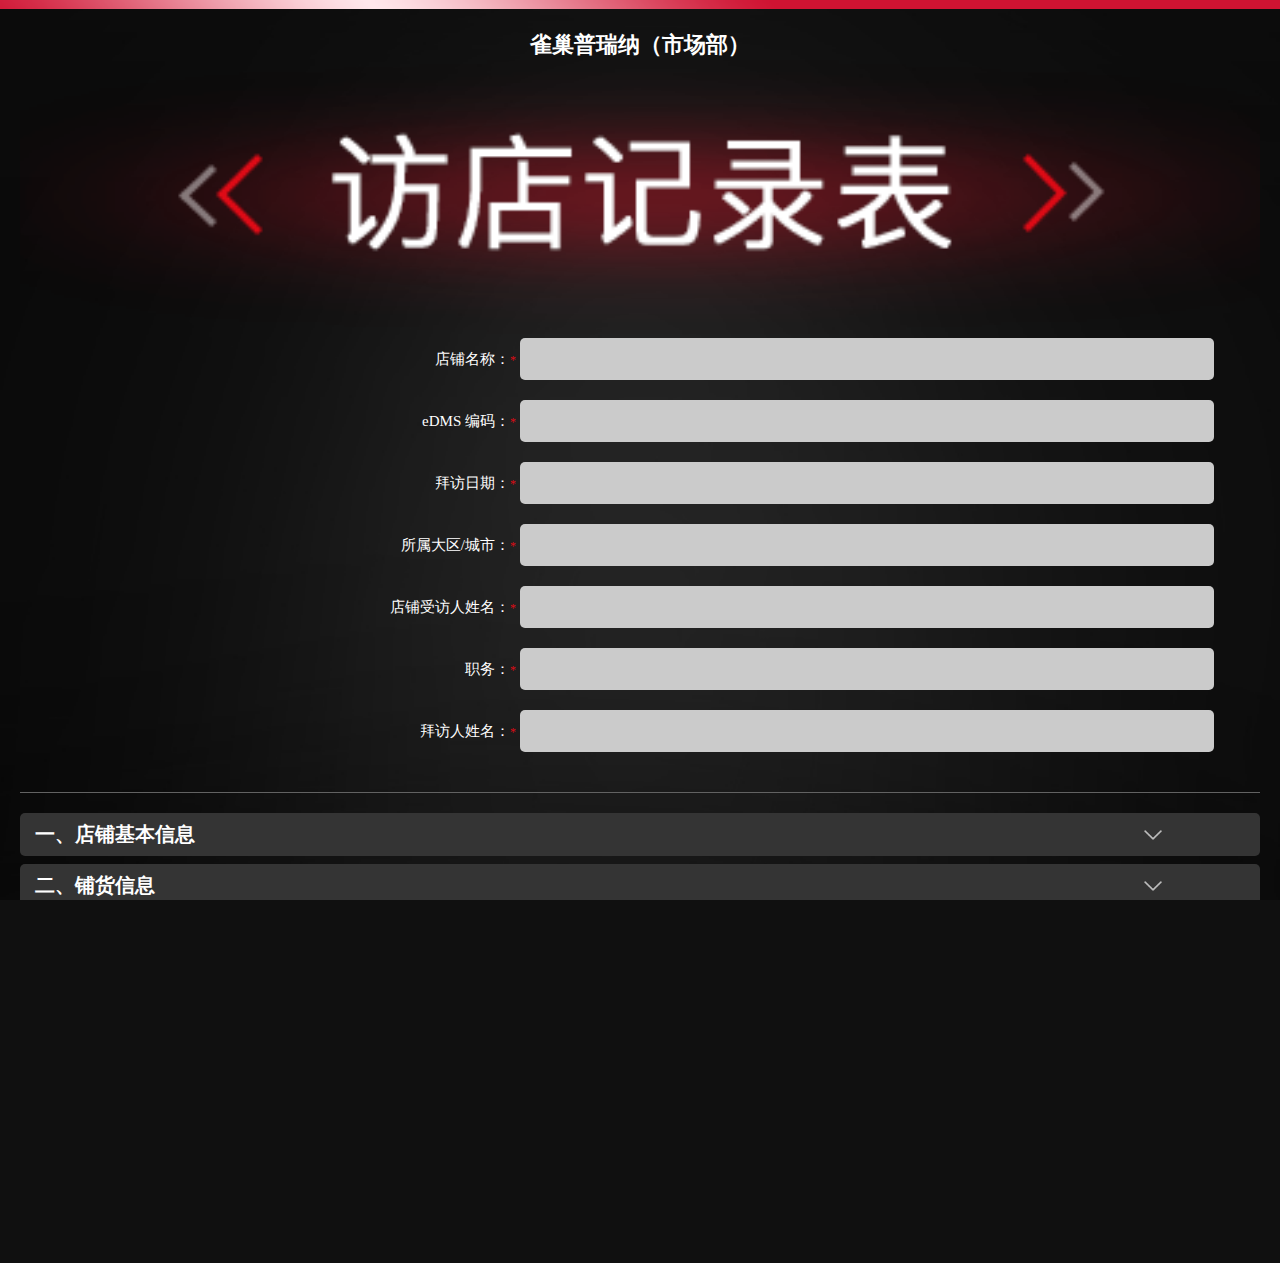
==== commit 452ae020: "add Js" ====
--- a/html/index.html
+++ b/html/index.html
@@ -1047,6 +1047,10 @@
             	<input class="btn reset" type="button" value="重置" />
             	<input class="btn submit" type="button" value="提交" />
             </div>
+            <!--showTitle-->
+            <div class="showTitle">
+            	<h2 class="title">一、店铺基本信息</h2>
+            </div>
 		</div>
 	</div>
 	<!--js-->
--- a/html/css/main.css
+++ b/html/css/main.css
@@ -27,10 +27,8 @@
   color: #FFF;
   background: url("../images/bg.jpg") #101010 left top no-repeat;
   background-size: 100%;
-  height: 100%;
-  overflow-x: hidden;
-  overflow-y: auto;
   /*************提交成功 二维码页************/
+  /******************标题显示******************/
 }
 .container .wrapper {
   box-sizing: border-box;
@@ -323,3 +321,19 @@
     font-size: 22px;
   }
 }
+.container .showTitle {
+  width: 100%;
+  background: #343434;
+  text-align: center;
+  position: fixed;
+  top: 0;
+  left: 0;
+  display: none;
+}
+.container .showTitle h2 {
+  font-size: 20px;
+  padding: 8px 15px;
+}
+.container .showTitle.show {
+  display: block;
+}
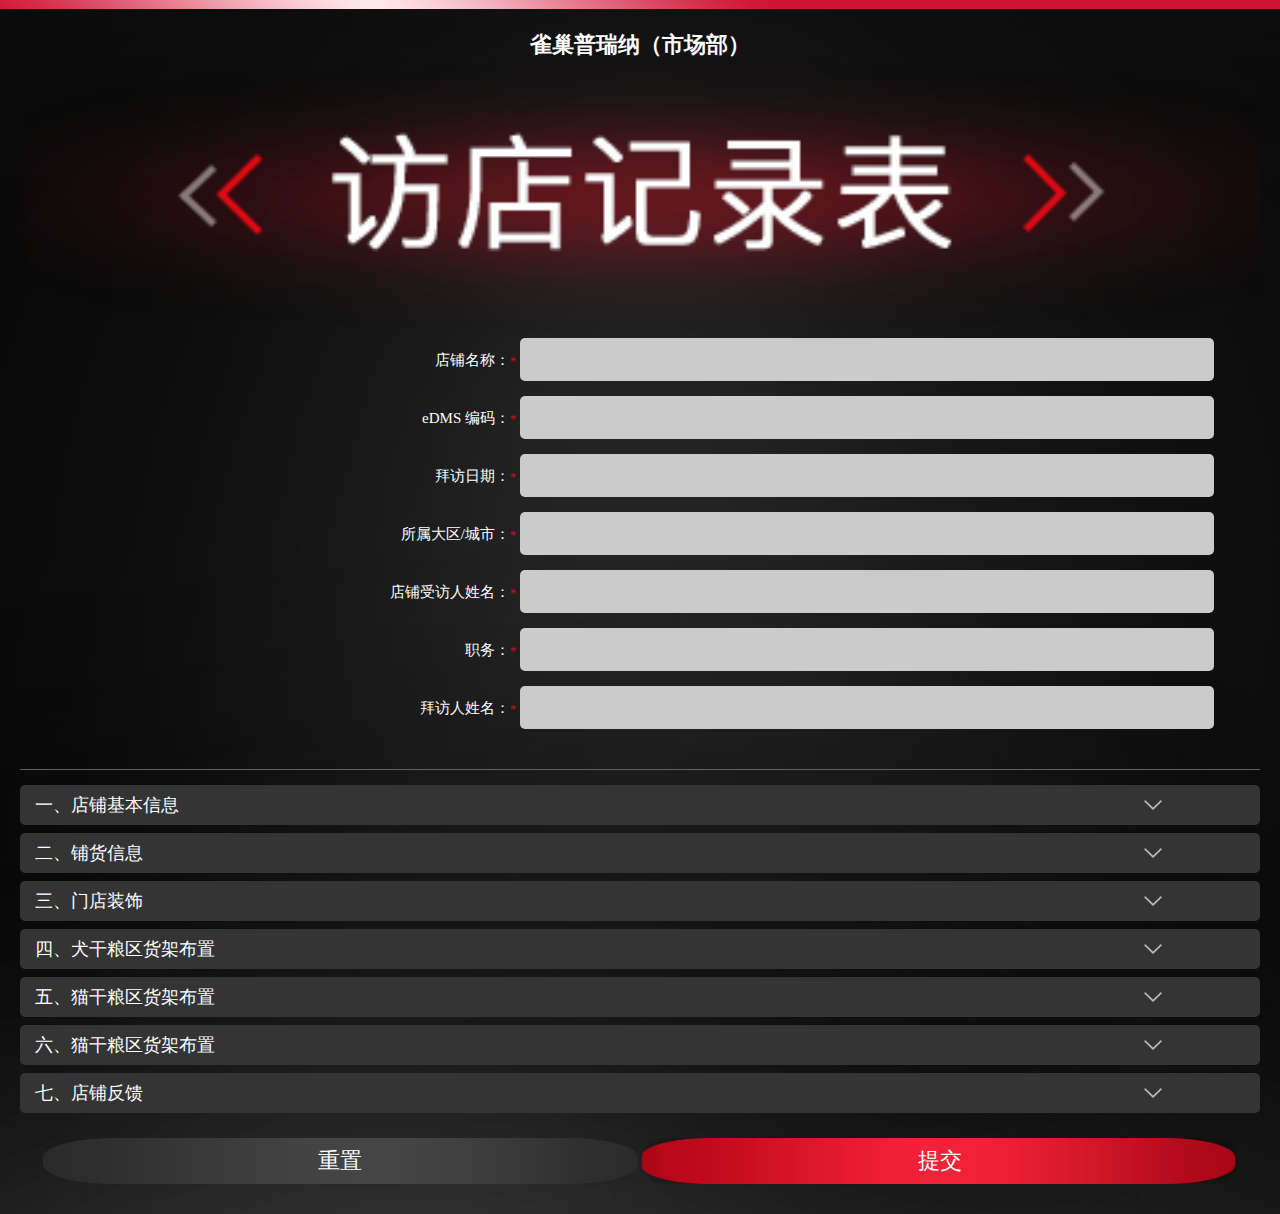
==== commit 7acbb184: "complement Js" ====
--- a/html/index.html
+++ b/html/index.html
@@ -6,6 +6,10 @@
 	<meta name="viewport" content="width=device-width, initial-scale=1.0, maximum-scale=1.0, user-scalable=no" />
 	<meta name="format-detection" content="email=no" />
 	<meta name="formate-detection" content="email=no" />
+	<meta content="width=device-width, initial-scale=1.0, maximum-scale=1.0, user-scalable=0" name="viewport">     
+	<meta content="yes" name="apple-mobile-web-app-capable">     
+	<meta content="black" name="apple-mobile-web-app-status-bar-style">     
+	<meta content="telephone=no" name="format-detection">
 	<meta name="Keywords" content="雀巢普瑞纳（市场部）" />
 	<meta name="Description" content="访店记录表" />
 	<!--css-->
@@ -1056,6 +1060,17 @@
 	<!--js-->
 	<script type="text/javascript" src="js/jquery-1.11.3.min.js"></script>
 	<script type="text/javascript" src="js/selcet.js"></script>
+	<script type="text/javascript" src="js/fastclick.js"></script>
 	<script type="text/javascript" src="js/main.js"></script>
+	<script type="text/javascript">
+		$(document).ready(function(){    
+		    if ($(".primaryInfo h2.title").length > 0) {
+	            FastClick.attach($(".primaryInfo h2.title").get(0));//去掉点击延迟和击穿
+	        }
+	        if ($(".Btns .btn").length > 0) {
+	            FastClick.attach($(".Btns .btn").get(0));//去掉点击延迟和击穿
+	        } 
+		});  
+	</script>
 </body>
 </html>--- a/html/css/main.css
+++ b/html/css/main.css
@@ -18,7 +18,7 @@
 html {
   min-height: 100%;
   background: #101010;
-  height: 100%;
+  /* height: 100%; */
   overflow-x: hidden;
   overflow-y: auto;
 }
@@ -27,8 +27,8 @@
   color: #FFF;
   background: url("../images/bg.jpg") #101010 left top no-repeat;
   background-size: 100%;
+  /******************标题显示******************/
   /*************提交成功 二维码页************/
-  /******************标题显示******************/
 }
 .container .wrapper {
   box-sizing: border-box;
@@ -48,22 +48,22 @@
 }
 .container .mainInfo > div {
   width: 100%;
-  margin-bottom: 20px;
+  margin-bottom: 15px;
 }
 .container .mainInfo > div label,
 .container .mainInfo > div input {
   font-size: 15px;
   display: inline-block;
   box-sizing: border-box;
-  height: 42px;
-  line-height: 42px;
+  /* height: 42px; */
+  line-height: 1px;
 }
 @media (max-width: 360px) {
   .container .mainInfo > div label,
   .container .mainInfo > div input {
     font-size: 13px;
-    height: 38px;
-    line-height: 38px;
+    /* height: 38px; */
+    line-height: 1px;
   }
 }
 .container .mainInfo > div label {
@@ -79,7 +79,7 @@
   border: none;
   background: #cbcbcb;
   border-radius: 5px;
-  padding: 0 7px;
+  padding: 13px 7px;
 }
 .container .mainInfo .line {
   height: 1px;
@@ -90,11 +90,17 @@
   margin-top: 8px;
 }
 .container .primaryInfo .title {
-  font-size: 20px;
+  font-size: 18px;
   background: url("../images/arrowDown.png") #343434 92% center no-repeat;
   background-size: 18px;
+  font-weight: normal;
   border-radius: 5px;
   padding: 8px 15px;
+}
+@media (max-width: 368px) {
+  .container .primaryInfo .title {
+    font-size: 14px;
+  }
 }
 .container .primaryInfo .title.active {
   background: url("../images/arrowUp.png") #343434 92% center no-repeat;
@@ -146,6 +152,7 @@
   .container .primaryInfo .shopInfoCont .proInfo input {
     height: 30px;
     line-height: 30px;
+    font-size: 12px;
   }
 }
 .container .primaryInfo .shopInfoCont .proInfo label {
@@ -167,6 +174,11 @@
 .container .primaryInfo .smallTitle {
   padding: 15px 0 15px;
   font-size: 15px;
+}
+@media (max-width: 368px) {
+  .container .primaryInfo .smallTitle {
+    font-size: 12px;
+  }
 }
 .container .primaryInfo .checkBox_options li,
 .container .primaryInfo .radio_options li {
@@ -302,25 +314,6 @@
   background: url("../images/submit.png") left top no-repeat;
   background-size: 100% 100%;
 }
-.container .QRCodeWrap {
-  padding-top: 32%;
-  text-align: center;
-}
-.container .QRCodeWrap img {
-  width: 80%;
-  margin-bottom: 12px;
-}
-.container .QRCodeWrap .QRCode {
-  margin-bottom: 20px;
-}
-.container .QRCodeWrap p {
-  font-size: 26px;
-}
-@media (max-width: 360px) {
-  .container .QRCodeWrap p {
-    font-size: 22px;
-  }
-}
 .container .showTitle {
   width: 100%;
   background: #343434;
@@ -337,3 +330,22 @@
 .container .showTitle.show {
   display: block;
 }
+.container .QRCodeWrap {
+  padding-top: 26%;
+  text-align: center;
+}
+.container .QRCodeWrap img {
+  width: 80%;
+  margin-bottom: 12px;
+}
+.container .QRCodeWrap .QRCode {
+  margin-bottom: 20px;
+}
+.container .QRCodeWrap p {
+  font-size: 26px;
+}
+@media (max-width: 360px) {
+  .container .QRCodeWrap p {
+    font-size: 22px;
+  }
+}
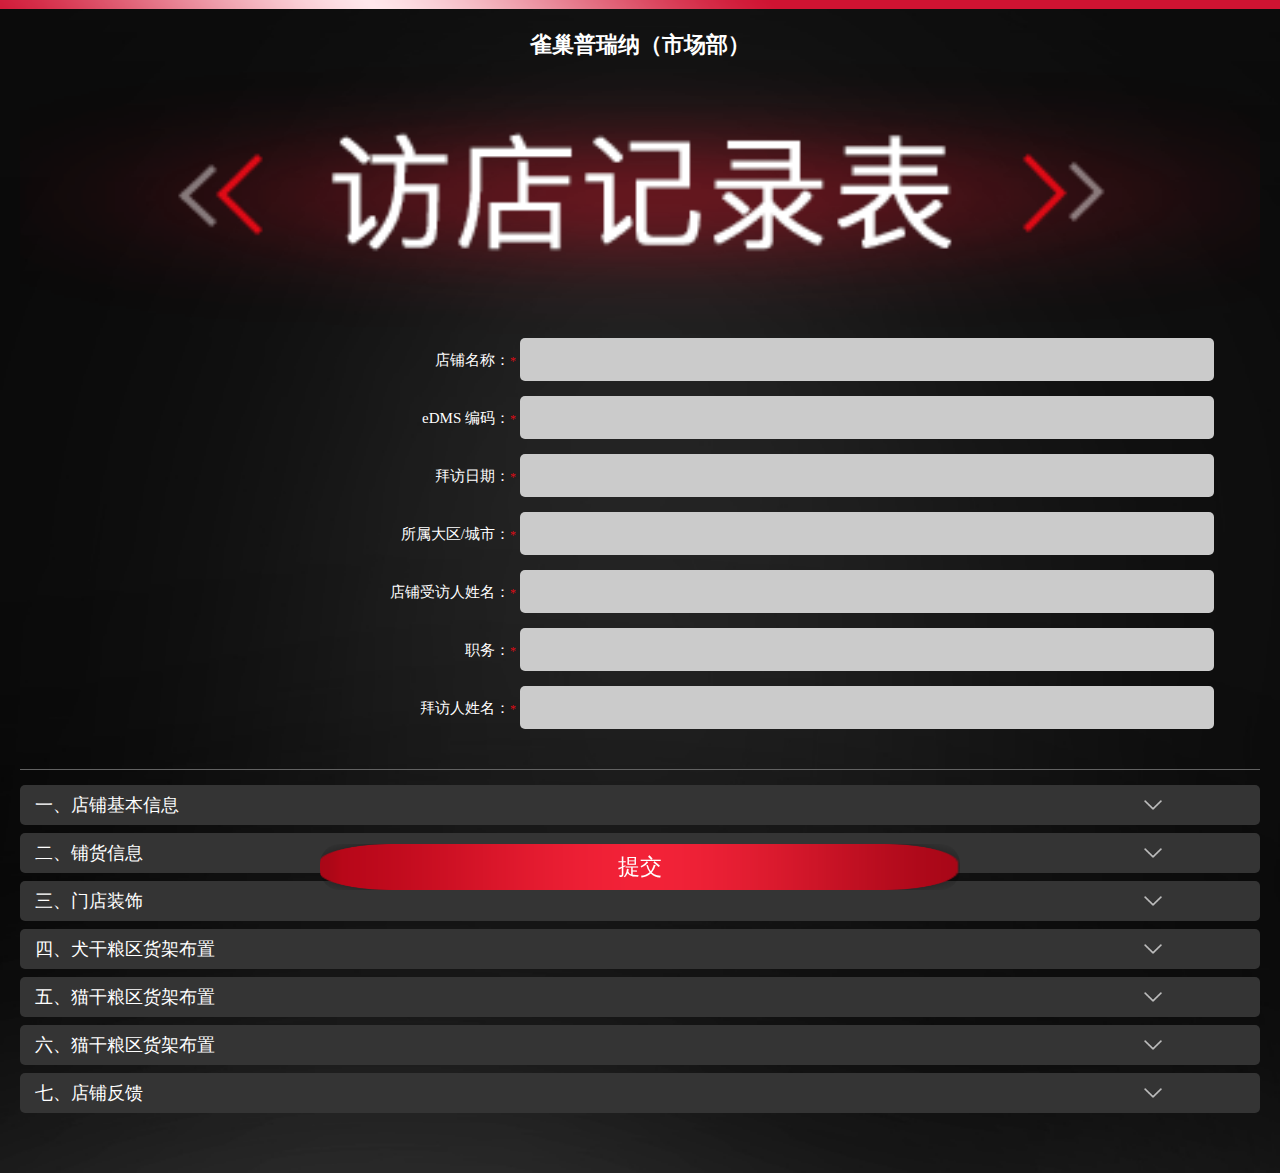
==== commit 51f94aff: "revisision" ====
--- a/html/index.html
+++ b/html/index.html
@@ -1048,12 +1048,11 @@
             <!--storeFeedback end-->
             <!--Btn begin-->
             <div class="Btns">
-            	<input class="btn reset" type="button" value="重置" />
             	<input class="btn submit" type="button" value="提交" />
             </div>
             <!--showTitle-->
             <div class="showTitle">
-            	<h2 class="title">一、店铺基本信息</h2>
+            	<h2 class="title"></h2>
             </div>
 		</div>
 	</div>
--- a/html/css/main.css
+++ b/html/css/main.css
@@ -32,7 +32,7 @@
 }
 .container .wrapper {
   box-sizing: border-box;
-  padding: 0 20px 20px;
+  padding: 0 20px 60px;
   background: url("../images/headerLine.png") left top no-repeat;
   background-size: 100%;
 }
@@ -293,7 +293,11 @@
   padding-bottom: 20px;
 }
 .container .Btns {
-  margin: 25px 0 10px;
+  position: fixed;
+  bottom: 10px;
+  width: 50%;
+  margin-left: -25%;
+  left: 50%;
   text-align: center;
 }
 .container .Btns .btn {
@@ -303,7 +307,7 @@
   font-size: 22px;
   border-radius: 20px;
   color: #FFF;
-  width: 48%;
+  width: 100%;
   cursor: pointer;
 }
 .container .Btns .reset {
